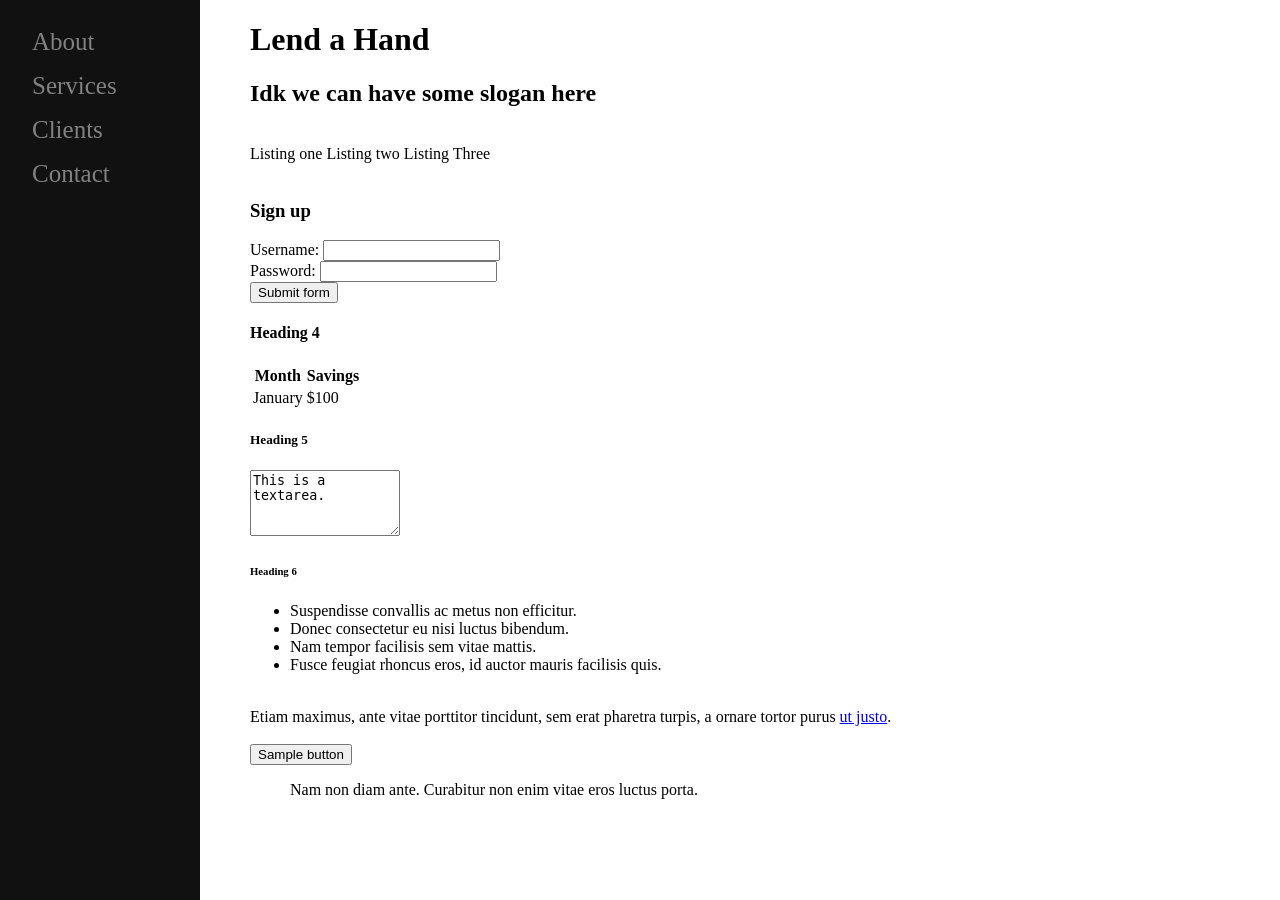
==== src/main/resources/static/index.html @ ba9b1297 "Added something that looks like a website Signed-off-by: AdH01C <adrianhengyl@gmail.com>" ====
<!DOCTYPE html>
<html>
<head>
  <link rel="stylesheet" href="panel.css">
  <title>Lend a Hand</title>
</head>

<div id="mySidenav" class="sidenav">
<!--  <a href="javascript:void(0)" class="closebtn" onclick="closeNav()">&times;</a>-->
  <a href="#">About</a>
  <a href="#">Services</a>
  <a href="#">Clients</a>
  <a href="#">Contact</a>
</div>

<!-- Use any element to open the sidenav -->
<!--<span onclick="openNav()">open</span>-->

<!-- Add all page content inside this div if you want the side nav to push page content to the right (not used if you only want the sidenav to sit on top of the page -->
<body class="main">
  <h1>Lend a Hand</h1>
  <h2>Idk we can have some slogan here</h2><br>
  <!--<p><strong>Paragraph</strong>: Lorem ipsum dolor sit amet, consectetur adipiscing elit. Praesent est mi, commodo vitae mauris at, sagittis vehicula sem. Quisque malesuada dui at justo maximus, vel placerat nibh blandit. Phasellus quis ipsum aliquam, fringilla ante sit amet, sagittis magna. In at dignissim eros, id vulputate tellus. Quisque orci urna, pretium in porttitor et, rhoncus in nulla. Aenean viverra ante in velit tincidunt, sit amet tincidunt ante suscipit. In malesuada consectetur molestie.</p>-->
  <!--<br>-->
  <!--<img src="https://www.google.com/images/branding/googlelogo/2x/googlelogo_color_272x92dp.png">-->
  <!--<br>-->
  <!--<hr>-->
  <!--<br>-->

  <div>
    <item>Listing one</item>
    <item>Listing two</item>
    <item>Listing Three</item>
  </div>
  <!--<code><pre>Ut sollicitudin arcu arcu, eget fermentum sem ullamcorper in.-->
  <!--Lorem ipsum dolor sit amet, consectetur adipiscing elit.-->
  <!--Phasellus nec nisl nunc. Sed sit amet urna arcu.-->
  <!--Donec non consequat tortor, id fermentum felis.-->
  <!--Quisque elementum hendrerit egestas. In id rhoncus neque, eget mattis neque.-->
  <!--Suspendisse varius turpis et dui viverra semper.</pre></code>-->
  <!--<hr>-->
  <br>
  <h3>Sign up</h3>
  <form method="post" action="demo_form.php">
    Username: <input type="text" name="demo_form_name"><br>
    Password: <input type="password" name="demo_form_surname"><br>
    <input type="submit" value="Submit form">
  </form>
  <h4>Heading 4</h4>
  <table>
    <tr>
      <th>Month</th>
      <th>Savings</th>
    </tr>
    <tr>
      <td>January</td>
      <td>$100</td>
    </tr>
  </table>
  <h5>Heading 5</h5>
  <textarea rows="4" cols="16">This is a textarea.</textarea>
  <h6>Heading 6</h6>
  <ul>
    <li>Suspendisse convallis ac metus non efficitur.</li>
    <li>Donec consectetur eu nisi luctus bibendum.</li>
    <li>Nam tempor facilisis sem vitae mattis.</li>
    <li>Fusce feugiat rhoncus eros, id auctor mauris facilisis quis.</li>
  </ul>
  <br>
  <div>Etiam maximus, ante vitae porttitor tincidunt, sem erat pharetra turpis, a ornare tortor purus <a href="https://www.google.com">ut justo</a>.
  </div>
  <br>
  <button type="button">Sample button</button>
  <blockquote cite="https://www.google.com">Nam non diam ante. Curabitur non enim vitae eros luctus porta.</blockquote>
</body>
</html>
---- src/main/resources/static/panel.css ----
/* The side navigation menu */
.sidenav {
  height: 100%;
  width: 200px;
  position: fixed;
  z-index: 1;
  top: 0;
  left: 0;
  background-color: #111;
  overflow-x: hidden;
  padding-top: 20px;
}

/* Page content */
.main {
  margin-left: 250px;/* Same as the width of the sidenav */
}

/* The navigation menu links */
.sidenav a {
  padding: 8px 8px 8px 32px;
  text-decoration: none;
  font-size: 25px;
  color: #818181;
  display: block;
  transition: 0.3s;
}

/* When you mouse over the navigation links, change their color */
.sidenav a:hover {
  color: #f1f1f1;
}

/* On smaller screens, where height is less than 450px, change the style of the sidenav (less padding and a smaller font size) */
@media screen and (max-height: 450px) {
  .sidenav {padding-top: 15px;}
  .sidenav a {font-size: 18px;}
}
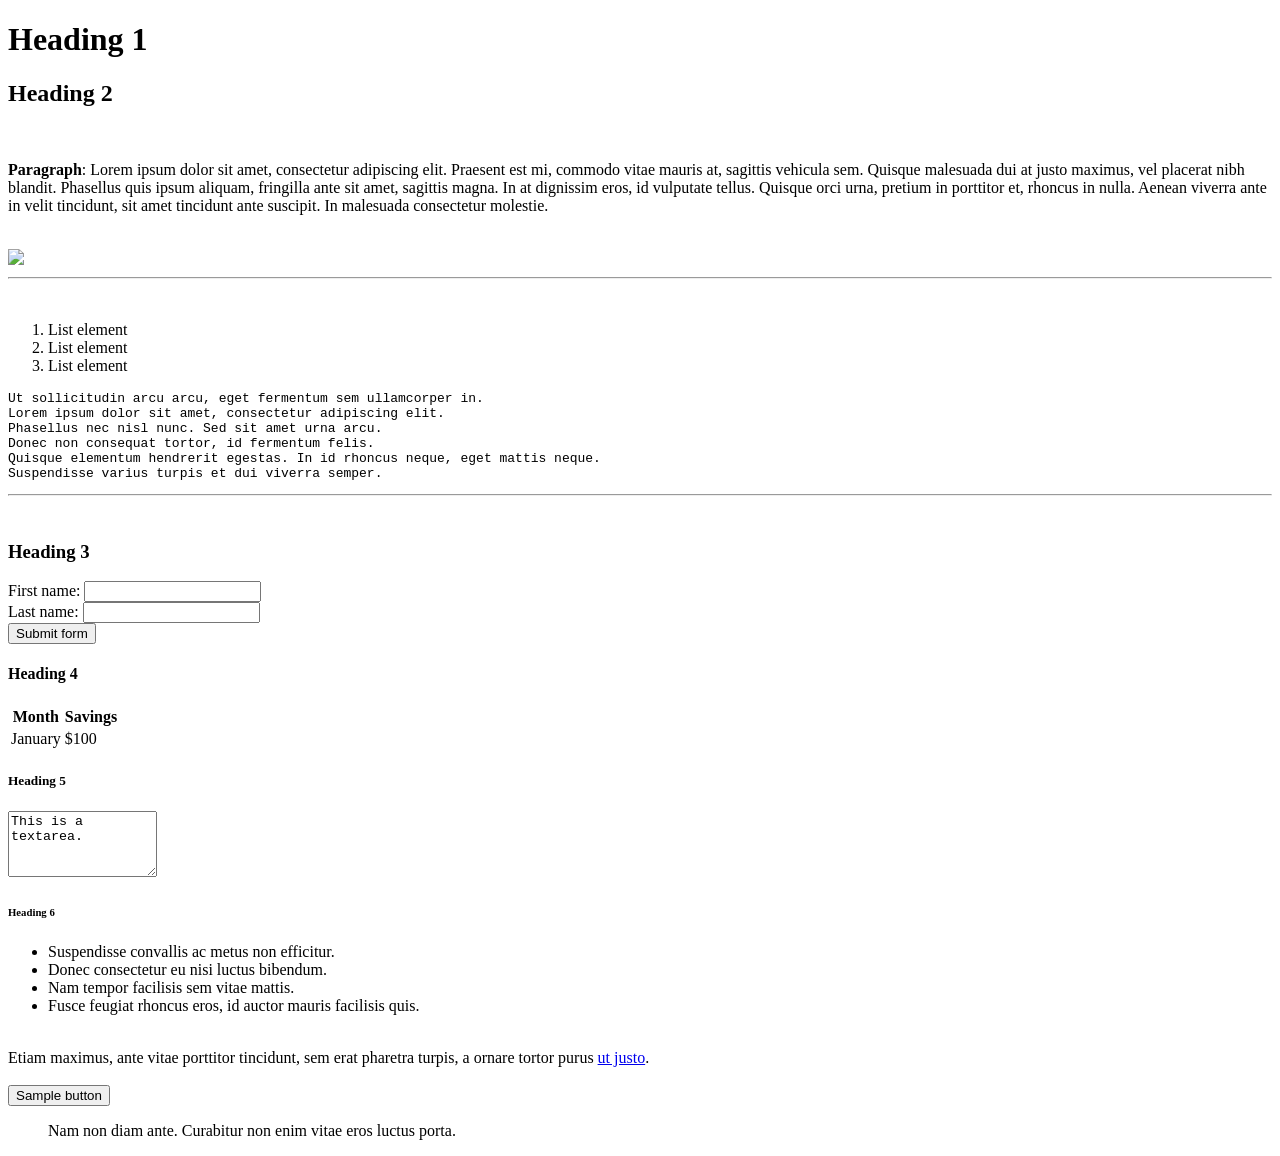
==== commit 5cc00e9b: "Start of project Signed-off-by: AdH01C <adrianhengyl@gmail.com>" ====
--- a/src/main/resources/static/index.html
+++ b/src/main/resources/static/index.html
@@ -1,76 +1,70 @@
 <!DOCTYPE html>
 <html>
 <head>
-  <link rel="stylesheet" href="panel.css">
   <title>Lend a Hand</title>
+  <meta charset="utf-8">
+  <meta name="viewport" content="width=device-width, initial-scale=1">
+  <meta name="generator" content="http://chalarangelo.github.io/htmltemplategenerator/">
+  <script type="text/javascript" src="https://ajax.googleapis.com/ajax/libs/jquery/3.1.0/jquery.min.js"></script>
+  <script type="text/javascript">
+      $(function(){
+        console.log('jQuery: Page loading complete!');
+      });
+    </script>
 </head>
-
-<div id="mySidenav" class="sidenav">
-<!--  <a href="javascript:void(0)" class="closebtn" onclick="closeNav()">&times;</a>-->
-  <a href="#">About</a>
-  <a href="#">Services</a>
-  <a href="#">Clients</a>
-  <a href="#">Contact</a>
+<body>
+<h1>Heading 1</h1>
+<h2>Heading 2</h2><br>
+<p><strong>Paragraph</strong>: Lorem ipsum dolor sit amet, consectetur adipiscing elit. Praesent est mi, commodo vitae mauris at, sagittis vehicula sem. Quisque malesuada dui at justo maximus, vel placerat nibh blandit. Phasellus quis ipsum aliquam, fringilla ante sit amet, sagittis magna. In at dignissim eros, id vulputate tellus. Quisque orci urna, pretium in porttitor et, rhoncus in nulla. Aenean viverra ante in velit tincidunt, sit amet tincidunt ante suscipit. In malesuada consectetur molestie.</p>
+<br>
+<img src="https://www.google.com/images/branding/googlelogo/2x/googlelogo_color_272x92dp.png">
+<br>
+<hr>
+<br>
+<ol>
+  <li>List element</li>
+  <li>List element</li>
+  <li>List element</li>
+</ol>
+<code><pre>Ut sollicitudin arcu arcu, eget fermentum sem ullamcorper in.
+Lorem ipsum dolor sit amet, consectetur adipiscing elit.
+Phasellus nec nisl nunc. Sed sit amet urna arcu.
+Donec non consequat tortor, id fermentum felis.
+Quisque elementum hendrerit egestas. In id rhoncus neque, eget mattis neque.
+Suspendisse varius turpis et dui viverra semper.</pre></code>
+<hr>
+<br>
+<h3>Heading 3</h3>
+<form method="post" action="demo_form.php">
+  First name: <input type="text" name="demo_form_name"><br>
+  Last name: <input type="text" name="demo_form_surname"><br>
+  <input type="submit" value="Submit form">
+</form>
+<h4>Heading 4</h4>
+<table>
+  <tr>
+    <th>Month</th>
+    <th>Savings</th>
+  </tr>
+  <tr>
+    <td>January</td>
+    <td>$100</td>
+  </tr>
+</table>
+<h5>Heading 5</h5>
+<textarea rows="4" cols="16">This is a textarea.</textarea>
+<h6>Heading 6</h6>
+<ul>
+  <li>Suspendisse convallis ac metus non efficitur.</li>
+  <li>Donec consectetur eu nisi luctus bibendum.</li>
+  <li>Nam tempor facilisis sem vitae mattis.</li>
+  <li>Fusce feugiat rhoncus eros, id auctor mauris facilisis quis.</li>
+</ul>
+<br>
+<div>Etiam maximus, ante vitae porttitor tincidunt, sem erat pharetra turpis, a ornare tortor purus <a href="https://www.google.com">ut justo</a>.
 </div>
-
-<!-- Use any element to open the sidenav -->
-<!--<span onclick="openNav()">open</span>-->
-
-<!-- Add all page content inside this div if you want the side nav to push page content to the right (not used if you only want the sidenav to sit on top of the page -->
-<body class="main">
-  <h1>Lend a Hand</h1>
-  <h2>Idk we can have some slogan here</h2><br>
-  <!--<p><strong>Paragraph</strong>: Lorem ipsum dolor sit amet, consectetur adipiscing elit. Praesent est mi, commodo vitae mauris at, sagittis vehicula sem. Quisque malesuada dui at justo maximus, vel placerat nibh blandit. Phasellus quis ipsum aliquam, fringilla ante sit amet, sagittis magna. In at dignissim eros, id vulputate tellus. Quisque orci urna, pretium in porttitor et, rhoncus in nulla. Aenean viverra ante in velit tincidunt, sit amet tincidunt ante suscipit. In malesuada consectetur molestie.</p>-->
-  <!--<br>-->
-  <!--<img src="https://www.google.com/images/branding/googlelogo/2x/googlelogo_color_272x92dp.png">-->
-  <!--<br>-->
-  <!--<hr>-->
-  <!--<br>-->
-
-  <div>
-    <item>Listing one</item>
-    <item>Listing two</item>
-    <item>Listing Three</item>
-  </div>
-  <!--<code><pre>Ut sollicitudin arcu arcu, eget fermentum sem ullamcorper in.-->
-  <!--Lorem ipsum dolor sit amet, consectetur adipiscing elit.-->
-  <!--Phasellus nec nisl nunc. Sed sit amet urna arcu.-->
-  <!--Donec non consequat tortor, id fermentum felis.-->
-  <!--Quisque elementum hendrerit egestas. In id rhoncus neque, eget mattis neque.-->
-  <!--Suspendisse varius turpis et dui viverra semper.</pre></code>-->
-  <!--<hr>-->
-  <br>
-  <h3>Sign up</h3>
-  <form method="post" action="demo_form.php">
-    Username: <input type="text" name="demo_form_name"><br>
-    Password: <input type="password" name="demo_form_surname"><br>
-    <input type="submit" value="Submit form">
-  </form>
-  <h4>Heading 4</h4>
-  <table>
-    <tr>
-      <th>Month</th>
-      <th>Savings</th>
-    </tr>
-    <tr>
-      <td>January</td>
-      <td>$100</td>
-    </tr>
-  </table>
-  <h5>Heading 5</h5>
-  <textarea rows="4" cols="16">This is a textarea.</textarea>
-  <h6>Heading 6</h6>
-  <ul>
-    <li>Suspendisse convallis ac metus non efficitur.</li>
-    <li>Donec consectetur eu nisi luctus bibendum.</li>
-    <li>Nam tempor facilisis sem vitae mattis.</li>
-    <li>Fusce feugiat rhoncus eros, id auctor mauris facilisis quis.</li>
-  </ul>
-  <br>
-  <div>Etiam maximus, ante vitae porttitor tincidunt, sem erat pharetra turpis, a ornare tortor purus <a href="https://www.google.com">ut justo</a>.
-  </div>
-  <br>
-  <button type="button">Sample button</button>
-  <blockquote cite="https://www.google.com">Nam non diam ante. Curabitur non enim vitae eros luctus porta.</blockquote>
+<br>
+<button type="button">Sample button</button>
+<blockquote cite="https://www.google.com">Nam non diam ante. Curabitur non enim vitae eros luctus porta.</blockquote>
 </body>
 </html>
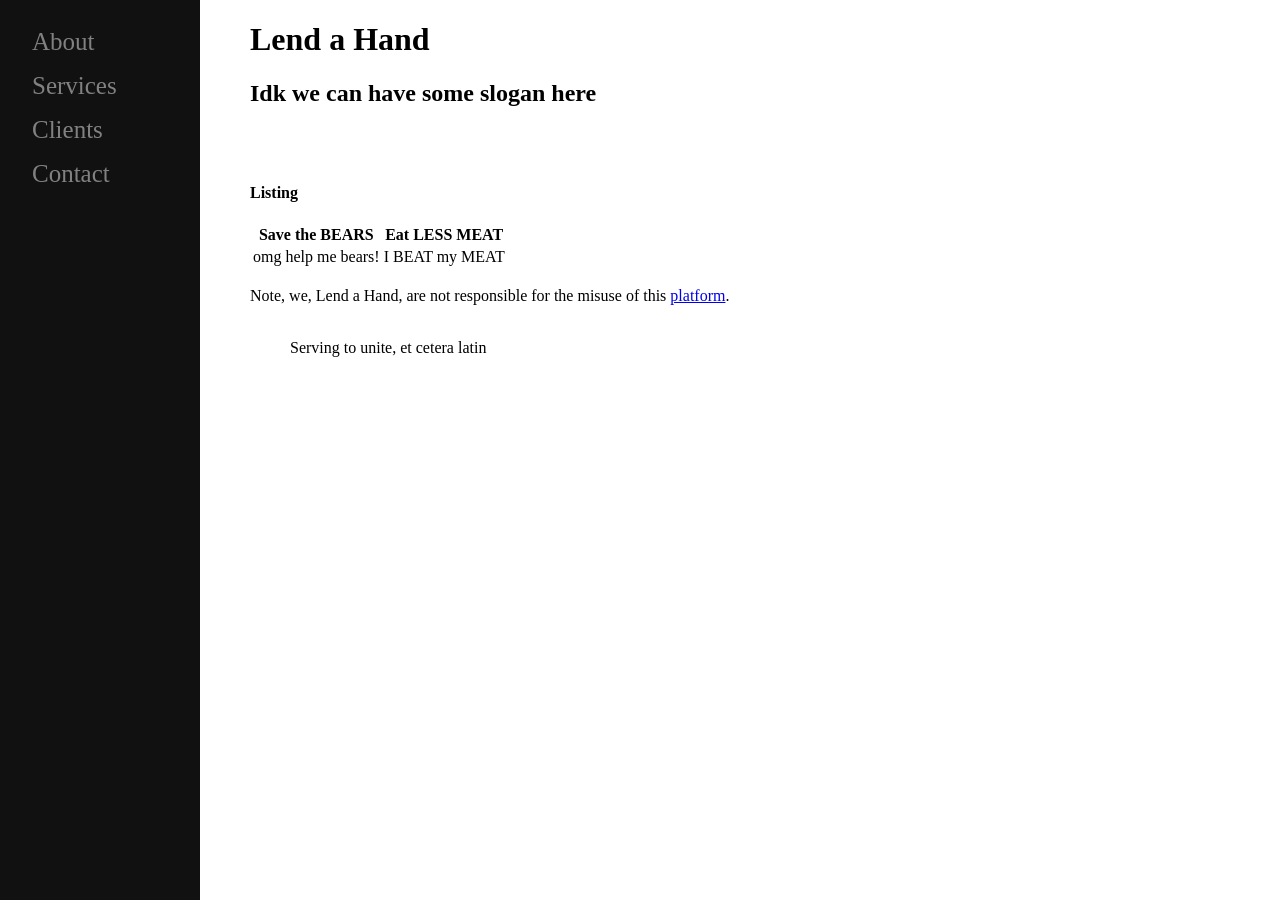
==== commit 63cf7fb1: "Removed some unnecessary stuff Signed-off-by: AdH01C <adrianhengyl@gmail.com>" ====
--- a/src/main/resources/static/index.html
+++ b/src/main/resources/static/index.html
@@ -1,70 +1,67 @@
 <!DOCTYPE html>
 <html>
 <head>
+  <link rel="stylesheet" href="panel.css">
   <title>Lend a Hand</title>
-  <meta charset="utf-8">
-  <meta name="viewport" content="width=device-width, initial-scale=1">
-  <meta name="generator" content="http://chalarangelo.github.io/htmltemplategenerator/">
-  <script type="text/javascript" src="https://ajax.googleapis.com/ajax/libs/jquery/3.1.0/jquery.min.js"></script>
-  <script type="text/javascript">
-      $(function(){
-        console.log('jQuery: Page loading complete!');
-      });
-    </script>
 </head>
-<body>
-<h1>Heading 1</h1>
-<h2>Heading 2</h2><br>
-<p><strong>Paragraph</strong>: Lorem ipsum dolor sit amet, consectetur adipiscing elit. Praesent est mi, commodo vitae mauris at, sagittis vehicula sem. Quisque malesuada dui at justo maximus, vel placerat nibh blandit. Phasellus quis ipsum aliquam, fringilla ante sit amet, sagittis magna. In at dignissim eros, id vulputate tellus. Quisque orci urna, pretium in porttitor et, rhoncus in nulla. Aenean viverra ante in velit tincidunt, sit amet tincidunt ante suscipit. In malesuada consectetur molestie.</p>
-<br>
-<img src="https://www.google.com/images/branding/googlelogo/2x/googlelogo_color_272x92dp.png">
-<br>
-<hr>
-<br>
-<ol>
-  <li>List element</li>
-  <li>List element</li>
-  <li>List element</li>
-</ol>
-<code><pre>Ut sollicitudin arcu arcu, eget fermentum sem ullamcorper in.
-Lorem ipsum dolor sit amet, consectetur adipiscing elit.
-Phasellus nec nisl nunc. Sed sit amet urna arcu.
-Donec non consequat tortor, id fermentum felis.
-Quisque elementum hendrerit egestas. In id rhoncus neque, eget mattis neque.
-Suspendisse varius turpis et dui viverra semper.</pre></code>
-<hr>
-<br>
-<h3>Heading 3</h3>
-<form method="post" action="demo_form.php">
-  First name: <input type="text" name="demo_form_name"><br>
-  Last name: <input type="text" name="demo_form_surname"><br>
-  <input type="submit" value="Submit form">
-</form>
-<h4>Heading 4</h4>
-<table>
-  <tr>
-    <th>Month</th>
-    <th>Savings</th>
-  </tr>
-  <tr>
-    <td>January</td>
-    <td>$100</td>
-  </tr>
-</table>
-<h5>Heading 5</h5>
-<textarea rows="4" cols="16">This is a textarea.</textarea>
-<h6>Heading 6</h6>
-<ul>
-  <li>Suspendisse convallis ac metus non efficitur.</li>
-  <li>Donec consectetur eu nisi luctus bibendum.</li>
-  <li>Nam tempor facilisis sem vitae mattis.</li>
-  <li>Fusce feugiat rhoncus eros, id auctor mauris facilisis quis.</li>
-</ul>
-<br>
-<div>Etiam maximus, ante vitae porttitor tincidunt, sem erat pharetra turpis, a ornare tortor purus <a href="https://www.google.com">ut justo</a>.
+
+<div id="mySidenav" class="sidenav">
+  <a href="#">About</a>
+  <a href="#">Services</a>
+  <a href="#">Clients</a>
+  <a href="#">Contact</a>
 </div>
-<br>
-<button type="button">Sample button</button>
-<blockquote cite="https://www.google.com">Nam non diam ante. Curabitur non enim vitae eros luctus porta.</blockquote>
+
+
+<body class="main">
+  <h1>Lend a Hand</h1>
+  <h2>Idk we can have some slogan here</h2><br>
+
+
+<!--  <div>-->
+<!--    <d>Listing one</d>-->
+<!--    <d>Listing two</d>-->
+<!--    <d>Listing Three</d>-->
+<!--  </div>-->
+  <!--<code><pre>Ut sollicitudin arcu arcu, eget fermentum sem ullamcorper in.-->
+  <!--Lorem ipsum dolor sit amet, consectetur adipiscing elit.-->
+  <!--Phasellus nec nisl nunc. Sed sit amet urna arcu.-->
+  <!--Donec non consequat tortor, id fermentum felis.-->
+  <!--Quisque elementum hendrerit egestas. In id rhoncus neque, eget mattis neque.-->
+  <!--Suspendisse varius turpis et dui viverra semper.</pre></code>-->
+  <!--<hr>-->
+  <br>
+<!--  <h3>Sign up</h3>-->
+<!--  <form method="post" action="">-->
+<!--    Username: <input type="text" name="demo_form_name"><br>-->
+<!--    Password: <input type="password" name="demo_form_surname"><br>-->
+<!--    <input type="submit" value="Submit form">-->
+<!--  </form>-->
+  <h4>Listing</h4>
+  <table>
+    <tr>
+      <th>Save the BEARS</th>
+      <th>Eat LESS MEAT</th>
+    </tr>
+    <tr>
+      <td>omg help me bears!</td>
+      <td>I BEAT my MEAT</td>
+    </tr>
+  </table>
+<!--  <h5>Heading 5</h5>-->
+<!--  <textarea rows="4" cols="16">This is a textarea.</textarea>-->
+<!--  <h6>Heading 6</h6>-->
+<!--  <ul>-->
+<!--    <li>Suspendisse convallis ac metus non efficitur.</li>-->
+<!--    <li>Donec consectetur eu nisi luctus bibendum.</li>-->
+<!--    <li>Nam tempor facilisis sem vitae mattis.</li>-->
+<!--    <li>Fusce feugiat rhoncus eros, id auctor mauris facilisis quis.</li>-->
+<!--  </ul>-->
+  <br>
+  <div>Note, we, Lend a Hand, are not responsible for the misuse of this <a href="https://www.google.com">platform</a>.
+  </div>
+  <br>
+<!--  <button type="button">Sample button</button>-->
+  <blockquote cite="https://www.google.com">Serving to unite, et cetera latin</blockquote>
 </body>
 </html>
--- a/src/main/resources/static/panel.css
+++ b/src/main/resources/static/panel.css
@@ -0,0 +1,38 @@
+/* The side navigation menu */
+.sidenav {
+  height: 100%;
+  width: 200px;
+  position: fixed;
+  z-index: 1;
+  top: 0;
+  left: 0;
+  background-color: #111;
+  overflow-x: hidden;
+  padding-top: 20px;
+}
+
+/* Page content */
+.main {
+  margin-left: 250px;/* Same as the width of the sidenav */
+}
+
+/* The navigation menu links */
+.sidenav a {
+  padding: 8px 8px 8px 32px;
+  text-decoration: none;
+  font-size: 25px;
+  color: #818181;
+  display: block;
+  transition: 0.3s;
+}
+
+/* When you mouse over the navigation links, change their color */
+.sidenav a:hover {
+  color: #f1f1f1;
+}
+
+/* On smaller screens, where height is less than 450px, change the style of the sidenav (less padding and a smaller font size) */
+@media screen and (max-height: 450px) {
+  .sidenav {padding-top: 15px;}
+  .sidenav a {font-size: 18px;}
+}
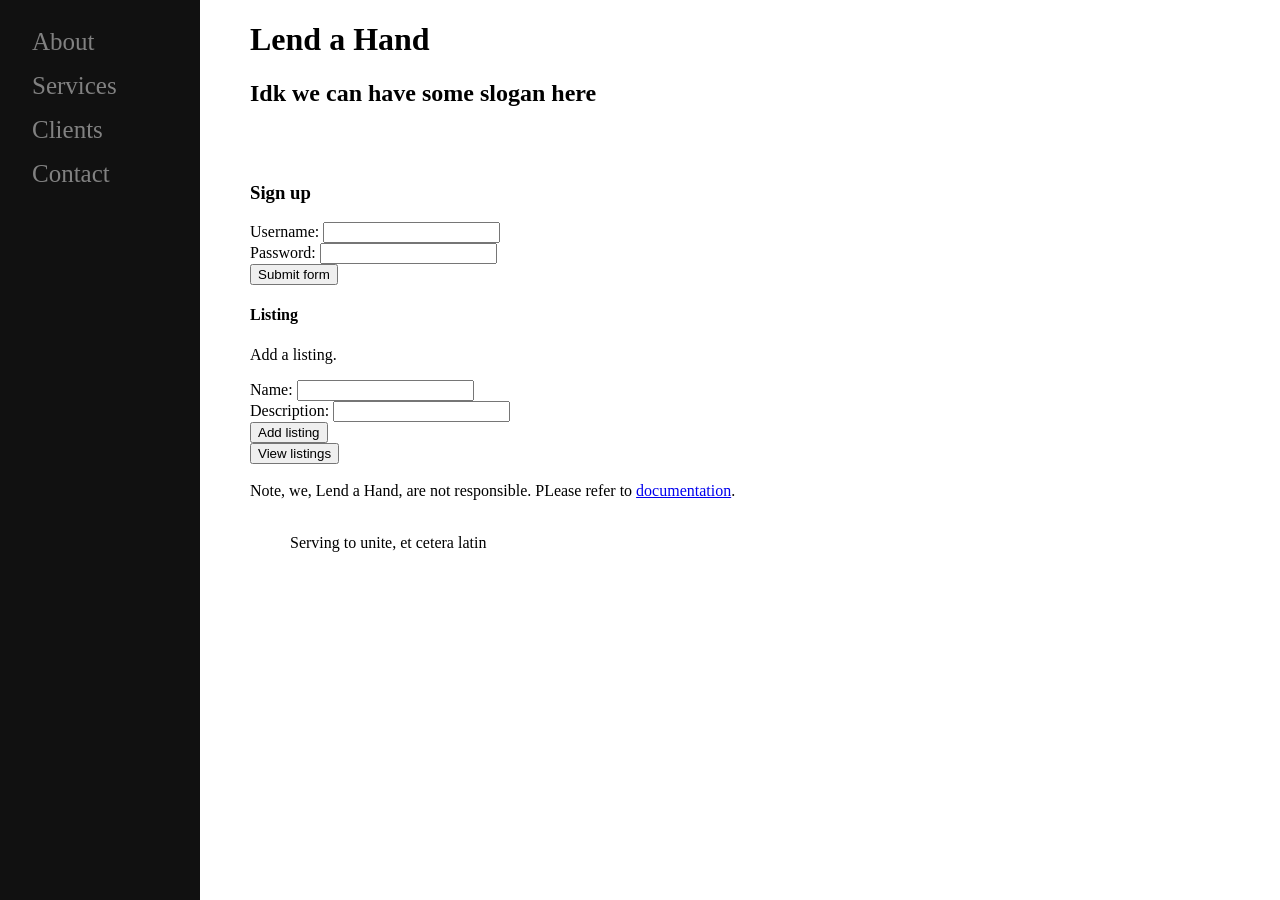
==== commit d058e1f3: "Experimented with local SQL db. Signed-off-by: AdH01C <adrianhengyl@gmail.com>" ====
--- a/src/main/resources/static/index.html
+++ b/src/main/resources/static/index.html
@@ -17,48 +17,35 @@
   <h1>Lend a Hand</h1>
   <h2>Idk we can have some slogan here</h2><br>
 
+  <br>
+  <h3>Sign up</h3>
+  <form method="post" action="">
+    Username: <input type="text" name="demo_form_name"><br>
+    Password: <input type="password" name="demo_form_surname"><br>
+    <input type="submit" value="Submit form">
+  </form>
+  <h4>Listing</h4>
+  <form action="/add" method="POST">
+    <p>Add a listing.</p>
 
-<!--  <div>-->
-<!--    <d>Listing one</d>-->
-<!--    <d>Listing two</d>-->
-<!--    <d>Listing Three</d>-->
-<!--  </div>-->
-  <!--<code><pre>Ut sollicitudin arcu arcu, eget fermentum sem ullamcorper in.-->
-  <!--Lorem ipsum dolor sit amet, consectetur adipiscing elit.-->
-  <!--Phasellus nec nisl nunc. Sed sit amet urna arcu.-->
-  <!--Donec non consequat tortor, id fermentum felis.-->
-  <!--Quisque elementum hendrerit egestas. In id rhoncus neque, eget mattis neque.-->
-  <!--Suspendisse varius turpis et dui viverra semper.</pre></code>-->
-  <!--<hr>-->
+    <div>
+      <label for="name">Name:</label>
+      <input name="name" id="name">
+    </div>
+    <div>
+      <label for="des">Description:</label>
+      <input name="des" id="des">
+    </div>
+    <div>
+      <button>Add listing</button>
+    </div>
+  </form>
+
+  <form action="/list" method="GET">
+    <button>View listings</button>
+  </form>
   <br>
-<!--  <h3>Sign up</h3>-->
-<!--  <form method="post" action="">-->
-<!--    Username: <input type="text" name="demo_form_name"><br>-->
-<!--    Password: <input type="password" name="demo_form_surname"><br>-->
-<!--    <input type="submit" value="Submit form">-->
-<!--  </form>-->
-  <h4>Listing</h4>
-  <table>
-    <tr>
-      <th>Save the BEARS</th>
-      <th>Eat LESS MEAT</th>
-    </tr>
-    <tr>
-      <td>omg help me bears!</td>
-      <td>I BEAT my MEAT</td>
-    </tr>
-  </table>
-<!--  <h5>Heading 5</h5>-->
-<!--  <textarea rows="4" cols="16">This is a textarea.</textarea>-->
-<!--  <h6>Heading 6</h6>-->
-<!--  <ul>-->
-<!--    <li>Suspendisse convallis ac metus non efficitur.</li>-->
-<!--    <li>Donec consectetur eu nisi luctus bibendum.</li>-->
-<!--    <li>Nam tempor facilisis sem vitae mattis.</li>-->
-<!--    <li>Fusce feugiat rhoncus eros, id auctor mauris facilisis quis.</li>-->
-<!--  </ul>-->
-  <br>
-  <div>Note, we, Lend a Hand, are not responsible for the misuse of this <a href="https://www.google.com">platform</a>.
+  <div>Note, we, Lend a Hand, are not responsible. PLease refer to <a href="https://www.google.com">documentation</a>.
   </div>
   <br>
 <!--  <button type="button">Sample button</button>-->
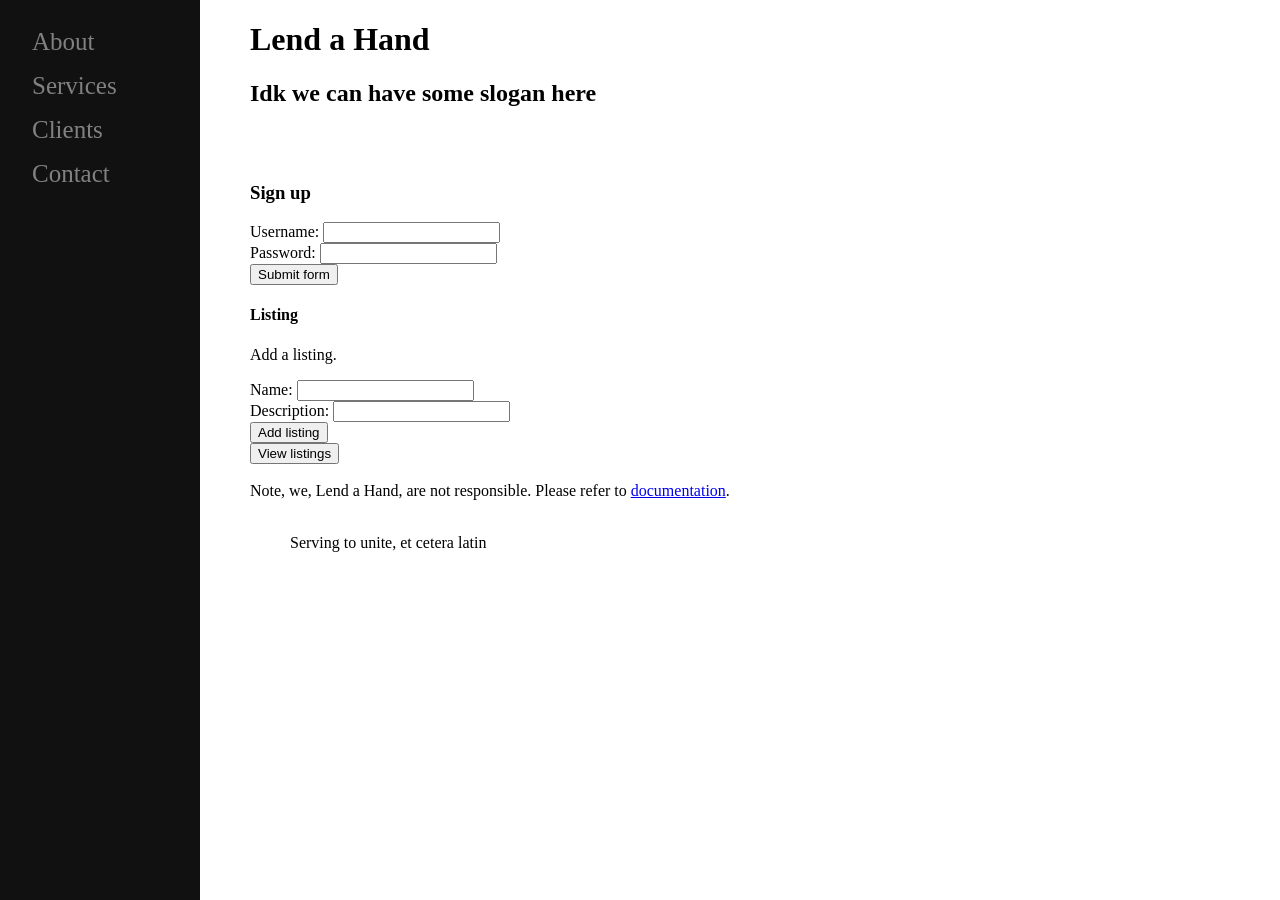
==== commit fe36bf42: "Added SecurityConfig.java, and various updates Signed-off-by: AdH01C <adrianhengyl@gmail.com>" ====
--- a/src/main/resources/static/index.html
+++ b/src/main/resources/static/index.html
@@ -25,7 +25,8 @@
     <input type="submit" value="Submit form">
   </form>
   <h4>Listing</h4>
-  <form action="/add" method="POST">
+<!--  <iframe name="dummyframe" id="dummyframe" style="display: none;"></iframe>-->
+  <form action="/listingpage/createlisting" method="POST">
     <p>Add a listing.</p>
 
     <div>
@@ -41,14 +42,14 @@
     </div>
   </form>
 
-  <form action="/list" method="GET">
+  <form action="/listingpage" method="GET">
     <button>View listings</button>
   </form>
   <br>
-  <div>Note, we, Lend a Hand, are not responsible. PLease refer to <a href="https://www.google.com">documentation</a>.
+  <div>Note, we, Lend a Hand, are not responsible. Please refer to <a href="https://www.google.com">documentation</a>.
   </div>
   <br>
 <!--  <button type="button">Sample button</button>-->
   <blockquote cite="https://www.google.com">Serving to unite, et cetera latin</blockquote>
 </body>
-</html>+</html>
